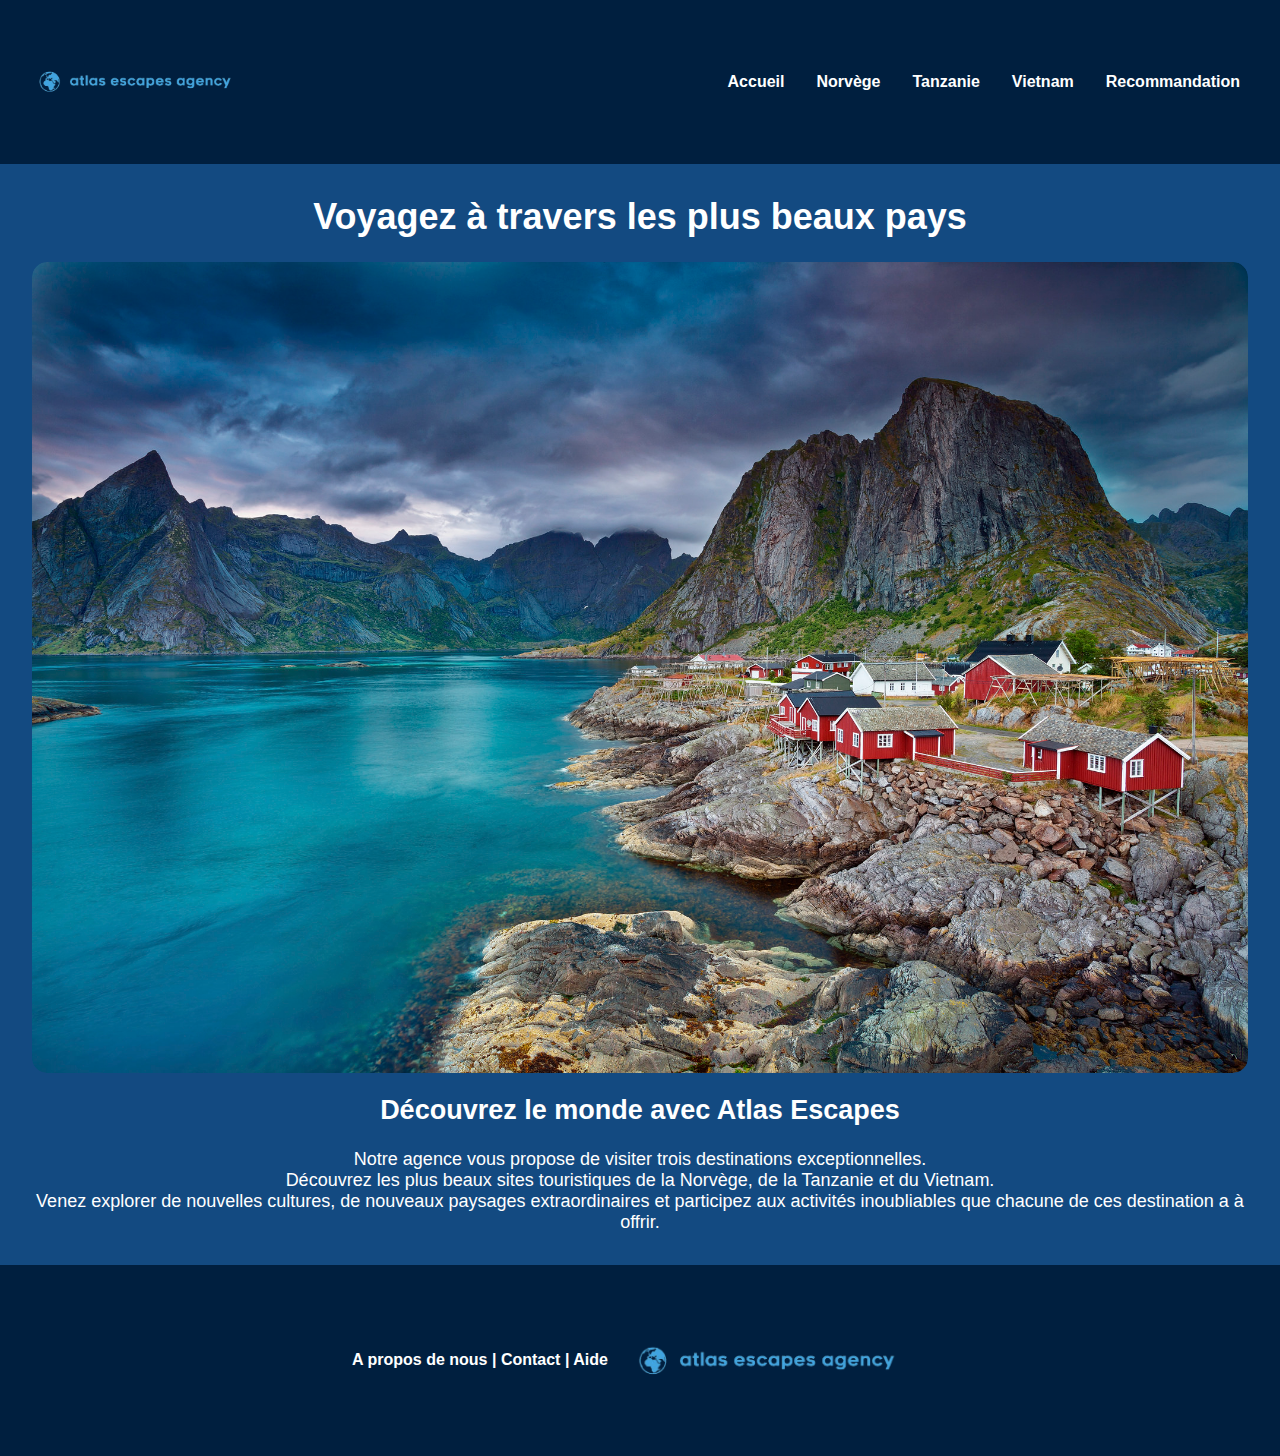
==== index.html @ fc62a56e "ajout" ====
<!DOCTYPE html>
<html lang="en">
	<head>
		<meta charset="UTF-8" />
		<meta name="viewport" content="width=device-width, initial-scale=1.0" />
		<title>Document</title>
	</head>
	<body>
		<script>
			//redirection vers la page d'accueil
			window.location.href = "html/index.html";
		</script>
	</body>
</html>
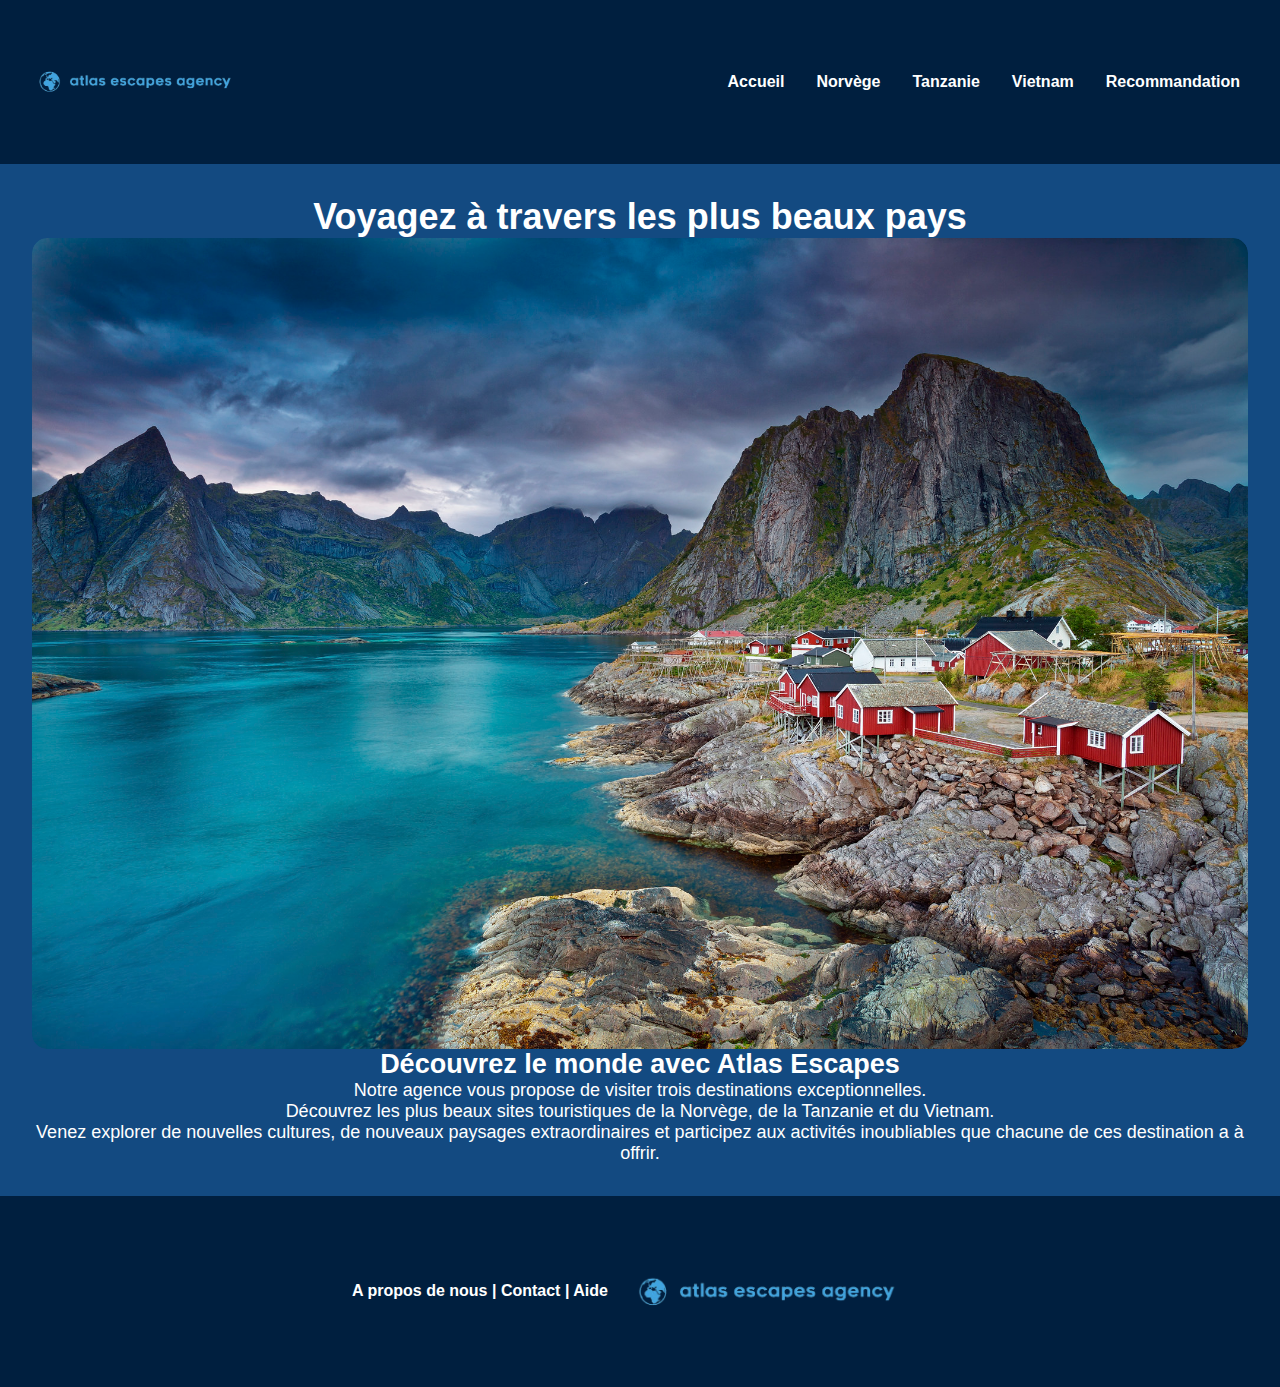
==== commit de4f15e5: "changement de tout" ====
--- a/index.html
+++ b/index.html
@@ -7,7 +7,7 @@
 	</head>
 	<body>
 		<script>
-			//redirection vers la page d'accueil
+			//redirection vers la page d'accueil//
 			window.location.href = "html/index.html";
 		</script>
 	</body>
